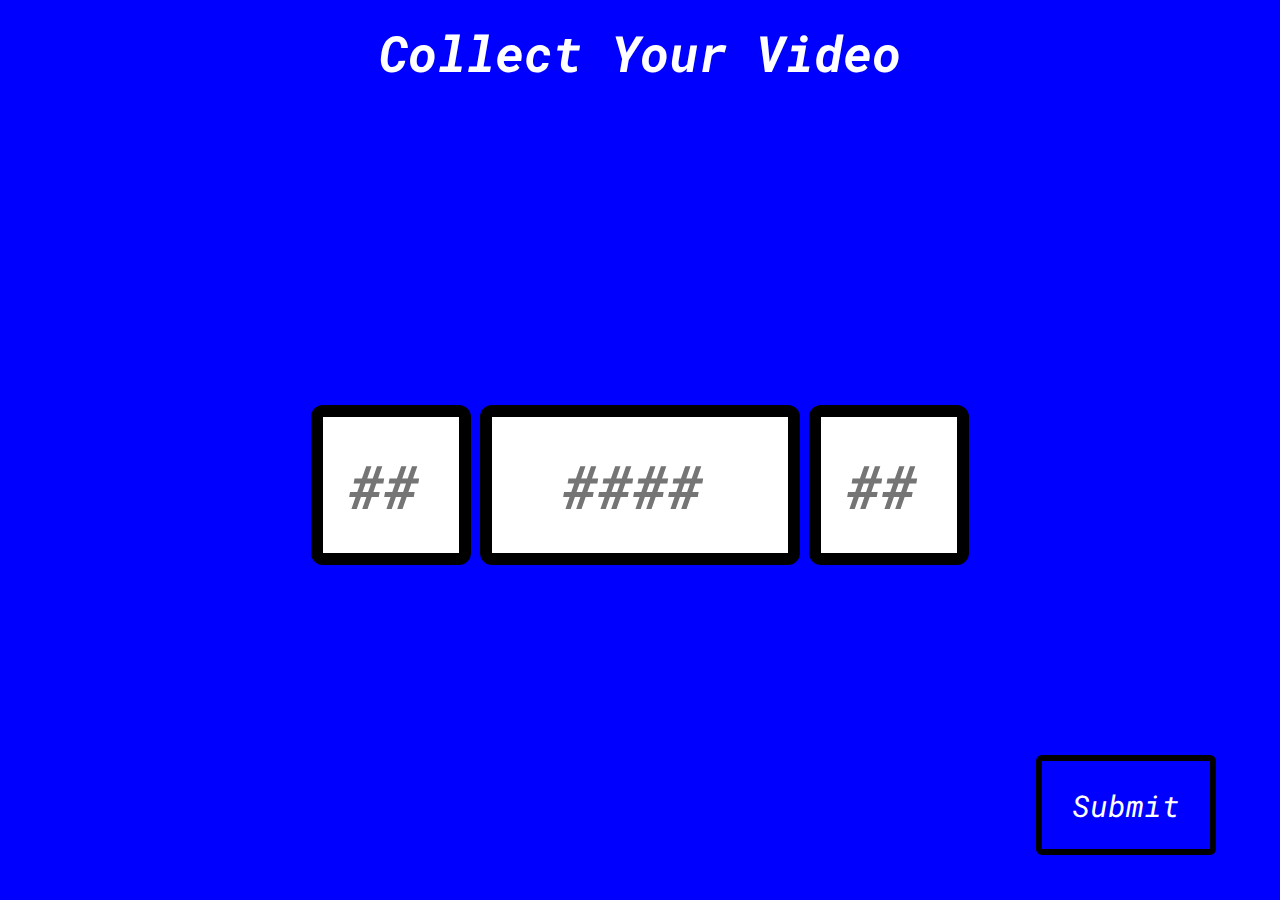
==== collect.html @ 57cb3e7e "add collect.html file, correct gallery, change css" ====
<!DOCTYPE html>
<html lang="en">

<head>

  <meta charset="utf-8">
  <meta name="viewport" content="width=device-width, initial-scale=1, shrink-to-fit=no">
  <meta name="description" content="">
  <meta name="author" content="">

  <title>UGly-Net: Gallery</title>

  <!-- Bootstrap core CSS -->
  <link href="vendor/bootstrap/css/bootstrap.min.css" rel="stylesheet">
  <link rel="stylesheet" href="https://www.w3schools.com/w3css/4/w3.css">

  <!-- Custom fonts for this template -->
  <link href="https://fonts.googleapis.com/css?family=Roboto+Mono&display=swap" rel="stylesheet">

  <!-- Custom styles for this template -->
  <link href="css/business-casual.css" rel="stylesheet">
</head>

<body class="collect-body">
  <!-- Page Content -->
  <div class="container title_div">

    <h1 class="title text-center mt-4 mb-0">Collect Your Video</h1>

<!--     <div class="thumbnails row text-center text-lg-left"> -->
  </div>

  <div class="container title_div">
    <form method="post" id="code-form">
      <div class="collect-div">
        <input type="number" class="collect-no collect-no-short" alt="" placeholder="##" name="code0" min="15" max="31">
        <input type="number" class="collect-no collect-no-long" alt="" placeholder="####" name="code1" min="0" max="9999">   
        <input type="number" class="collect-no collect-no-short" alt="" placeholder="##" name="code2" min="0" max="99"> 
      </div>       
    </form>
  </div>

  <button type="submit" class="custom-button next-btn-on" form="code-form" value="Submit"><i>Submit<i></button>

</body>

</html>
---- css/business-casual.css ----
/*!
 * Start Bootstrap - Business Casual v5.0.8 (https://startbootstrap.com/template-overviews/business-casual)
 * Copyright 2013-2019 Start Bootstrap
 * Licensed under MIT (https://github.com/BlackrockDigital/startbootstrap-business-casual/blob/master/LICENSE)
 */

body {
  font-family: 'Roboto Mono', monospace;
  background-color: white;
  background-attachment: fixed;
  background-position: center;
  background-size: cover;
}

h1,
h2,
h3,
h4,
h5,
h6 {
  font-family: 'Roboto Mono', monospace;
}

p {
  line-height: 1.5; /* 1.75;*/
}


.title_div {
  margin-top: 1.4em;
  text-align: center;
  font-style: italic;
  font-weight: bold;
  font-family: 'Roboto Mono', monospace;
}

.title {
  margin-top: 1em;
  font-size: 50px;
  font-weight: bold; 
  color: blue;
}

.subtitle {
  font-size: 20px;
  color: black;
}

.navbar {
  background-color: white;
  font-family: 'Roboto Mono', monospace;
}

.text-faded {
  color: rgba(255, 255, 255, 0.6);
}

.custom-button {
  -webkit-appearance: button;
  -moz-appearance: button;
  appearance: button;
  
  position:fixed;
  right: 5%;
  bottom: 5%;

  text-align: center;
  text-decoration: none;
  font-size: 30px;
  color: white;

  width: 180px;
  height: 100px;
  line-height: 88px;

  border: 0.2em solid #000;
  background-color: blue;  
  border-radius: 0.2em;
}

.custom-button:hover {
  text-decoration: none;
  background-color: yellow;
  color: blue;
}

.next-btn-off {
  display: none;
}

.next-btn-on {
  display: block;
}

.video-btn {
  font-size: 20px;
}

.ugly-val {
  display: none;
}

.qs_main {
  font-family: 'Noto Sans KR', sans-serif;
}

/* Info */
.info-div {
  position: relative;
  height: 400px;
  width: 80%;
  margin: 0 auto;
  color: black;
}

.info-text {
  width: 100%;
  transform: translate(-50%, -50%);
  position: absolute;
  top: 60%;
  left: 50%;
  padding-top: 30px;

  font-size: 40px;
  text-align: center;

  border: 0.2em solid #000; 
  border-radius: 0.5rem;  
}

.info-text span {
  color: blue;
  font-weight: bolder;  
  font-style: italic;
  font-size: 60px;
}

.picture-div {
  position: relative;
  height: 100px;
  width: 80%;
  margin: 0 auto;
  color: black;
}

.picture-text {
  width: 100%;
  transform: translate(-50%, -50%);
  position: absolute;
  top: 60%;
  left: 50%;
  padding-top: 30px;
  color: blue;

  font-size: 30px;
  text-align: center;
  font-weight: bold;
  font-style: italic; 
}

/* Gallery */
.thumbnails {
  margin-top: 2em;
}

.thumbnail
{
  position: relative;
  width: 100%;
  height: 300px;
  top: 0;
  left: 0;
  object-fit: cover;
  /*border: 0.2em solid #000;*/
}

.unet
{
  position: absolute;
  bottom: 20px;
  right: 0px;
  width: 60%;
  border: 0.05em solid #000; 
}

label {
/*    display: block;
    background: lightgrey;
    width: 100px;
    height: 100px;*/
}

.vid-radio {
  background-color: #000;
  border: solid #000;
  display: none;
}

.vid-radio:checked + div > video {
  background: blue;
  border: solid blue;
}

.vid-pane {
  position: absolute;
  left: 3%;
  width: 94%;
  height: 80%;
  border: 0.05em solid #000; 
  background-color: yellow;
  opacity: 0;
}

.img-thumbnail{
  background-color: #000;
  border: 0.2em solid #000;
}

/* modal */
.gallery-modal {
  background: rgba(0,0,255,0.9);
}

#modal-vid {
  border: 1em solid #000;
  width: 90%;
}

/* Help.html */
.help-div {
}

.help-video {
  width: 90%;
  border-radius: 0.2em;
  border: 0.4em solid #000;
}

/* Collect.html */
.collect-body {
  background-color: blue;
}

.collect-body h1 {
  color: white;
}

.collect-body button {
  color: white;
}

.collect-div {
  width: 100%;
  transform: translate(-50%, -50%);
  position: absolute;
  top: 50%;
  left: 50%;
  padding-top: 50px;
  color: blue;
}

.collect-no {
  background-color: white;
  height: 160px;
  font-size: 60px;
  border-radius: 0.2em;
  border: 0.2em solid #000;
  color: blue;
  text-align: center;
  margin-top: 20px;
}

.collect-no-short {
  width: 160px;
}

.collect-no-long {
  width: 320px;
}



/* Portfolio */
.balloon {
  border: 0.05em solid #000; 
  font-size: 0.9em;
}

.img-portfolio {
  /*border: 0.4em solid #000;  */
}

.examples {
  border-top: 0.25rem dashed black;  
}

.title-subsection {
  font-size: 2.2em;
}

/* business-casual.css */

.site-heading {
  margin-top: 5rem;
  margin-bottom: 5rem;
  text-transform: uppercase;
  line-height: 1;
  font-family: 'Roboto Mono', monospace;
}

.site-heading .site-heading-upper {
  display: block;
  font-size: 2rem;
  font-weight: 800;
}

.site-heading .site-heading-lower {
  font-size: 5rem;
  font-weight: 100;
  line-height: 4rem;
}

.page-section {
  margin-top: 5rem;
  margin-bottom: 5rem;
}

.section-heading {
  text-transform: uppercase;
}

.section-heading .section-heading-upper {
  display: block;
  font-size: 1rem;
  font-weight: 800;
}

.section-heading .section-heading-lower {
  display: block;
  font-size: 3rem;
  font-weight: 100;
}

.bg-faded {
  background-color: rgba(255, 255, 255, 1);
}

#mainNav {
  margin-bottom: 5em;
}

#mainNav .navbar-brand {
  color: blue;
}

#mainNav .navbar-nav .nav-item .nav-link {
  color: grey;
  font-weight: 800;
}

#mainNav .navbar-nav .nav-item.active .nav-link {
  color: blue;
}

@media (min-width: 992px) {
  #mainNav .navbar-nav .nav-item .nav-link {
    color: grey;
    font-size: 0.9rem;
  }
  #mainNav .navbar-nav .nav-item .nav-link:hover {
    color: black;
  }
  #mainNav .navbar-nav .nav-item.active .nav-link:hover {
    color: black;
  }
}

.btn-xl {
  font-weight: 700;
  font-size: 0.8rem;
  padding-top: 1.5rem;
  padding-bottom: 1.5rem;
  padding-left: 2rem;
  padding-right: 2rem;
}

.intro {
  position: relative;
}

@media (min-width: 992px) {
  .intro .intro-img {
    width: 75%;
    float: right;
  }
  .intro .intro-text {
    left: 0;
    width: 60%;
    margin-top: 3rem;
    position: absolute;
  }
  .intro .intro-text .intro-button {
    width: 100%;
    left: 0;
    position: absolute;
    bottom: -2rem;
  }
}

@media (min-width: 1200px) {
  .intro .intro-text {
    width: 45%;
  }
}

.cta {
  padding-top: 5rem;
  padding-bottom: 1rem;
  border-top: 0.25rem dashed black;
}

.cta .cta-inner {
  position: relative;
  padding: 3rem;
  margin: 0.5rem;
}

.cta .cta-inner:before {
  border-radius: 0.5rem;
  content: '';
  position: absolute;
  top: -0.5rem;
  bottom: -0.5rem;
  left: -0.5rem;
  right: -0.5rem;
  border: 0.25rem solid black;
}

@media (min-width: 992px) {
  .about-heading .about-heading-img {
    position: relative;
    z-index: 0;
  }
  .about-heading .about-heading-content {
    margin-top: -5rem;
    position: relative;
    z-index: 1;
  }
}

@media (min-width: 992px) {
  .product-item .product-item-title {
    position: relative;
    z-index: 1;
    margin-bottom: -3rem;
    color: white;
  }
  .product-item .product-item-img {
    position: relative;
    z-index: 0;
    max-width: 60vw;
  }
  .product-item .product-item-video {
    position: relative;
    z-index: 0;
    max-width: 60vw;
    margin: auto;
    text-align: center;
  }
  .product-item .product-item-description {
    position: relative;
    z-index: 1;
    margin-top: -3rem;
    max-width: 60vw;
    color: white;
  }
  .product-item .product-item-description-full {
    position: relative;
    z-index: 1;
    margin-top: -3rem;
    color: white;
  }
}

.list-hours {
  font-size: 0.9rem;
}

.list-hours .list-hours-item {
  border-bottom: 1px solid rgba(230, 167, 86, 0.5);
  padding-bottom: .25rem;
  margin-bottom: 1rem;
  font-style: italic;
}

.list-hours .list-hours-item.today {
  font-weight: bold;
  color: #e6a756;
}

@media (min-width: 992px) {
  .list-hours {
    width: 50%;
    font-size: 1.1rem;
  }
}

.address strong {
  font-size: 1.2rem;
}

.footer {
  border-top: 0.25rem dashed black;
}

.text-primary {
  color: #e6a756 !important;
}

.bg-primary {
  background-color: #e6a756 !important;
}

.btn {
  -webkit-box-shadow: 0px 3px 3px 0px rgba(33, 37, 41, 0.1);
  box-shadow: 0px 3px 3px 0px rgba(33, 37, 41, 0.1);
}

.btn-primary {
  background-color: #e6a756;
  border-color: #e6a756;
}

.btn-primary:hover, .btn-primary:focus, .btn-primary:active {
  background-color: #df902a;
  border-color: #df902a;
}

.font-weight-light {
  font-weight: 100 !important;
}
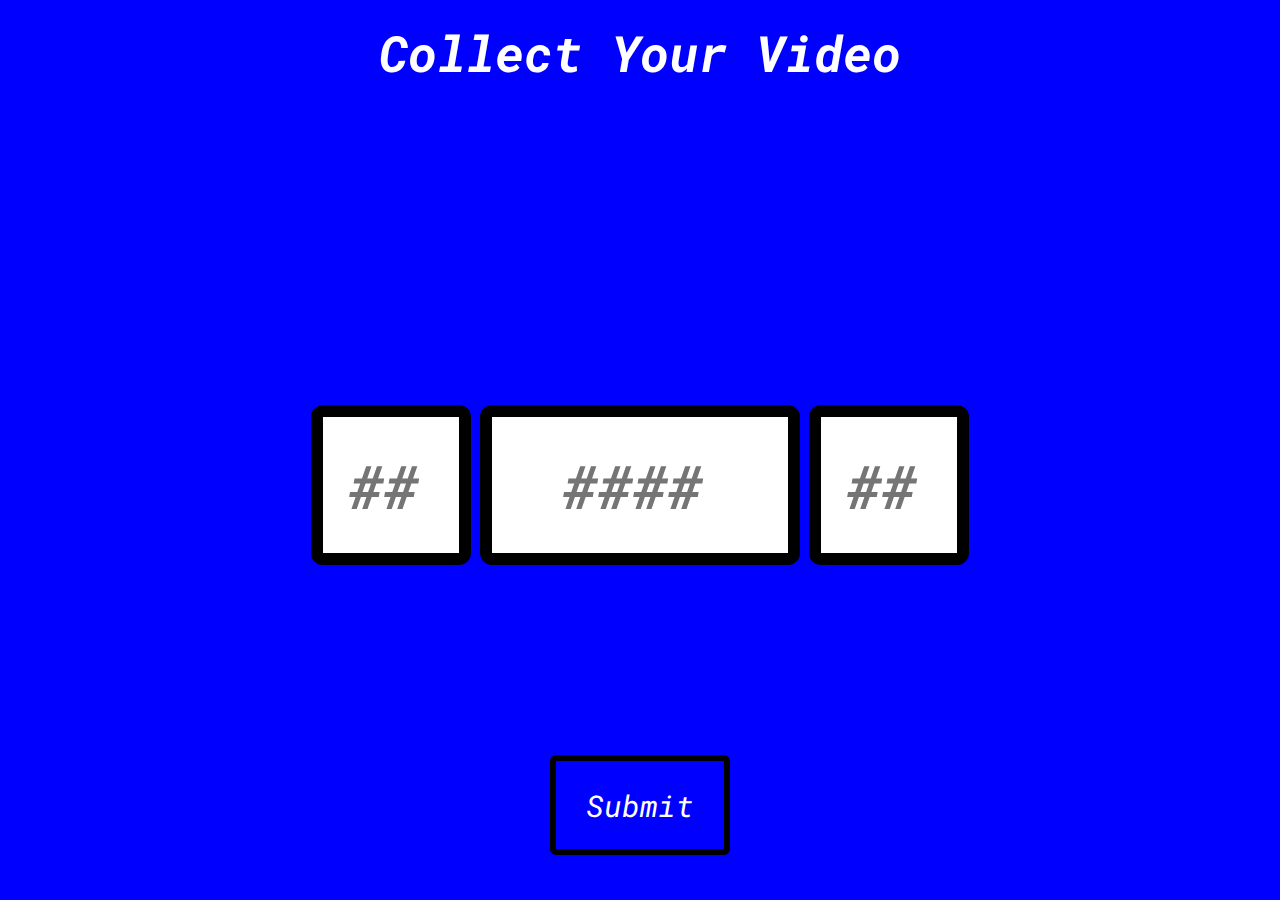
==== commit f99cea3d: "create custom.html and change miscellaneous styling in pages" ====
--- a/collect.html
+++ b/collect.html
@@ -8,7 +8,7 @@
   <meta name="description" content="">
   <meta name="author" content="">
 
-  <title>UGly-Net: Gallery</title>
+  <title>UGly-Net</title>
 
   <!-- Bootstrap core CSS -->
   <link href="vendor/bootstrap/css/bootstrap.min.css" rel="stylesheet">
@@ -31,16 +31,27 @@
   </div>
 
   <div class="container title_div">
-    <form method="post" id="code-form">
       <div class="collect-div">
-        <input type="number" class="collect-no collect-no-short" alt="" placeholder="##" name="code0" min="15" max="31">
-        <input type="number" class="collect-no collect-no-long" alt="" placeholder="####" name="code1" min="0" max="9999">   
-        <input type="number" class="collect-no collect-no-short" alt="" placeholder="##" name="code2" min="0" max="99"> 
-      </div>       
-    </form>
+        <input type="number" id='v1' class="collect-no collect-no-short" alt="" placeholder="##" name="code0" min="15" max="31">
+        <input type="number" id='v2' class="collect-no collect-no-long" alt="" placeholder="####" name="code1" min="0" max="9999">   
+        <input type="number" id='v3' class="collect-no collect-no-short" alt="" placeholder="##" name="code2" min="0" max="99"> 
+      </div>
   </div>
 
-  <button type="submit" class="custom-button next-btn-on" form="code-form" value="Submit"><i>Submit<i></button>
+  <div class="button-div">
+    <button type="button" class="centered-button next-btn-on" onclick="buttonOnClick()" ><i>Submit</i></button>
+  </div>
+
+    <script src="./libraries/jquery-3.4.1.slim.min.js"></script>
+<script>
+  function buttonOnClick(){
+    var value1 = $('#v1').val();
+    var value2 = $('#v2').val();
+    var value3 = $('#v3').val();
+    location.href="custom.php?id="+value1+'-'+value2+'-'+value3;
+  }
+</script>
+
 
 </body>
 
--- a/css/business-casual.css
+++ b/css/business-casual.css
@@ -79,6 +79,40 @@
 }
 
 .custom-button:hover {
+  text-decoration: none;
+  background-color: yellow;
+  color: blue;
+}
+
+.button-div {
+  position:fixed;
+  width: 100%;
+  bottom: 5%;
+}
+
+.centered-button {
+  -webkit-appearance: button;
+  -moz-appearance: button;
+  appearance: button;
+  
+  margin: auto;
+  bottom: 5%;
+
+  text-align: center;
+  text-decoration: none;
+  font-size: 30px;
+  color: white;
+
+  width: 180px;
+  height: 100px;
+  line-height: 88px;
+
+  border: 0.2em solid #000;
+  background-color: blue;  
+  border-radius: 0.2em;
+}
+
+.centered-button:hover {
   text-decoration: none;
   background-color: yellow;
   color: blue;
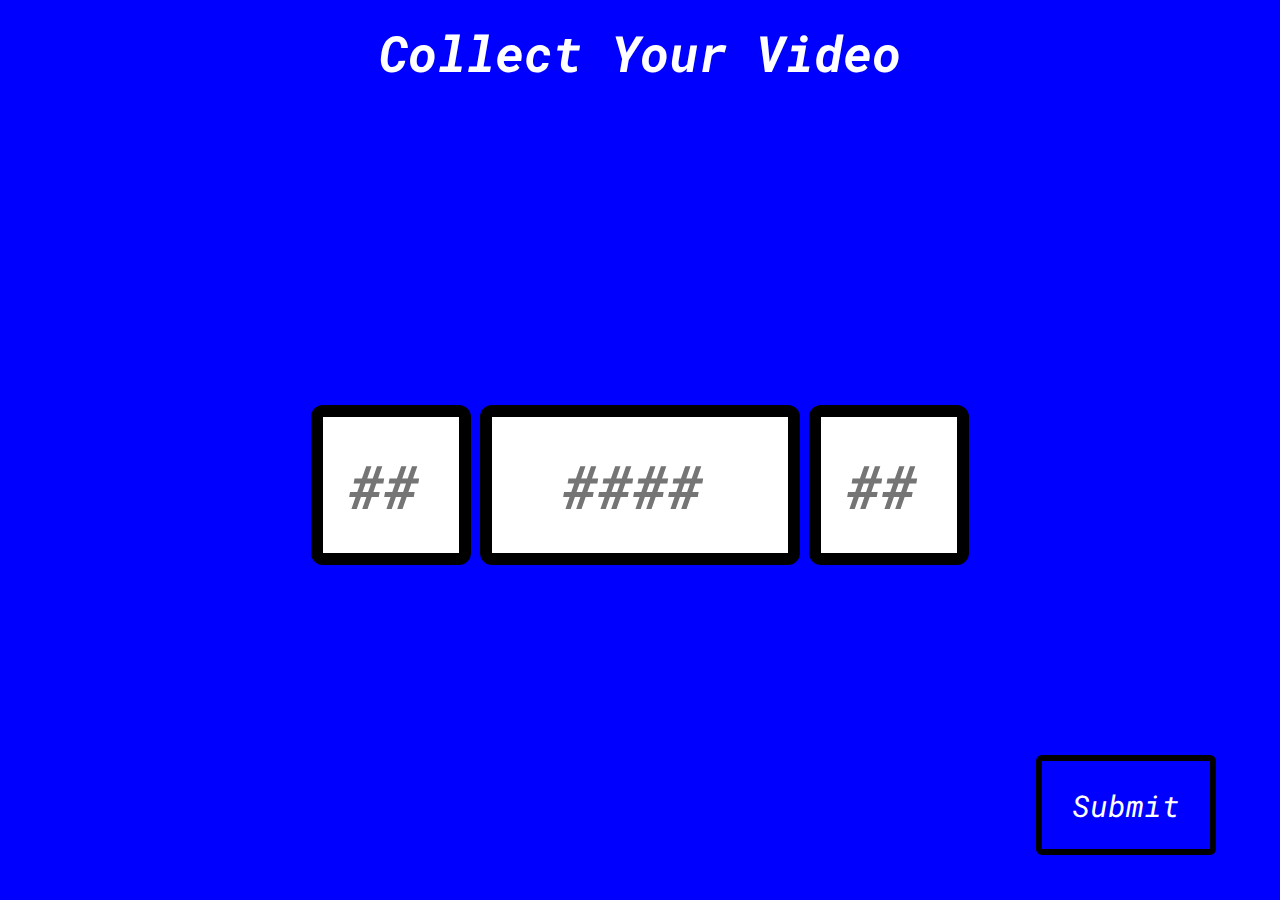
==== commit 28d7082a: "merged" ====
--- a/collect.html
+++ b/collect.html
@@ -8,7 +8,7 @@
   <meta name="description" content="">
   <meta name="author" content="">
 
-  <title>UGly-Net</title>
+  <title>UGly-Net: Gallery</title>
 
   <!-- Bootstrap core CSS -->
   <link href="vendor/bootstrap/css/bootstrap.min.css" rel="stylesheet">
@@ -38,9 +38,7 @@
       </div>
   </div>
 
-  <div class="button-div">
-    <button type="button" class="centered-button next-btn-on" onclick="buttonOnClick()" ><i>Submit</i></button>
-  </div>
+  <button type="button" class="custom-button next-btn-on" onclick="buttonOnClick()" ><i>Submit<i></button>
 
     <script src="./libraries/jquery-3.4.1.slim.min.js"></script>
 <script>
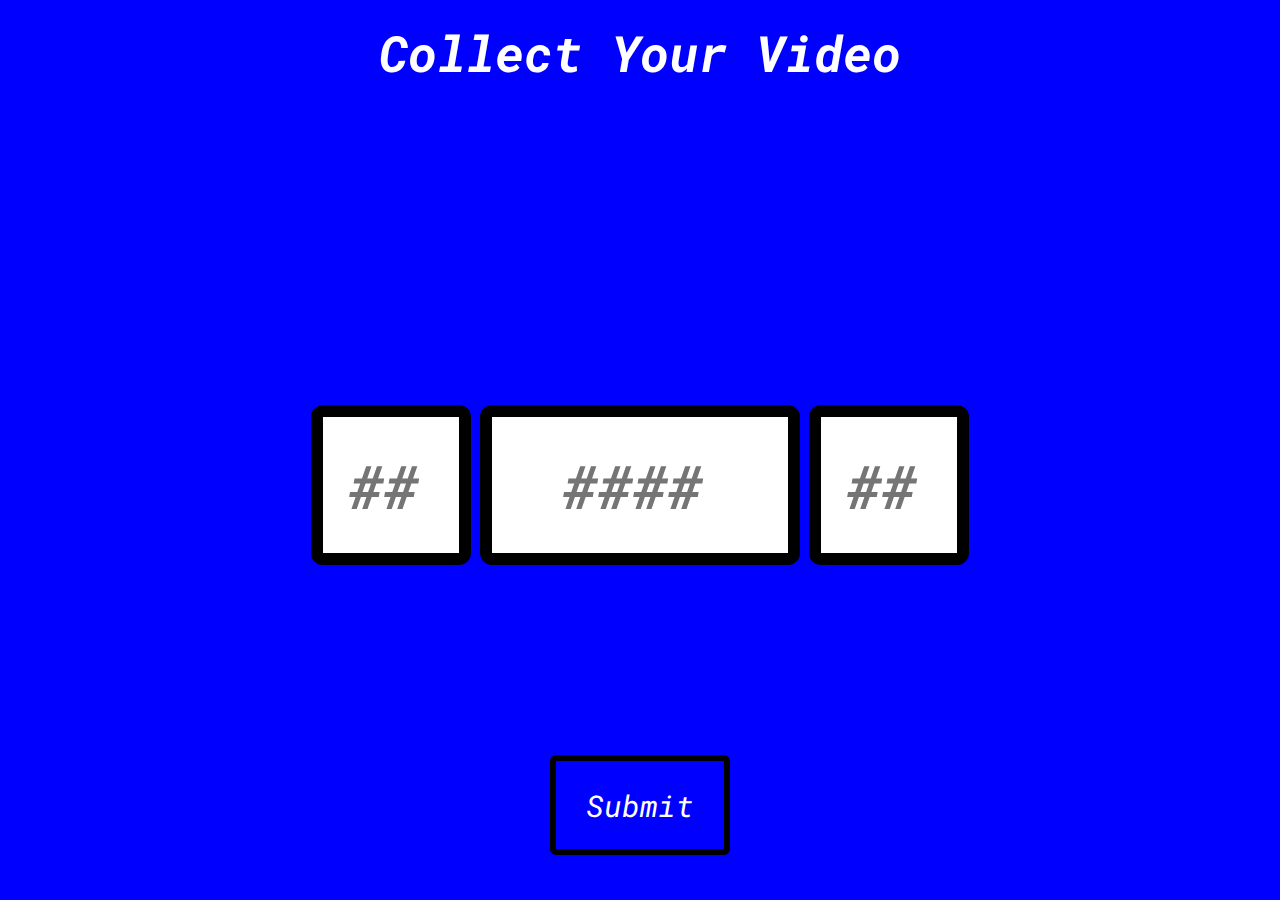
==== commit 922db5c6: "before merge" ====
--- a/collect.html
+++ b/collect.html
@@ -8,7 +8,7 @@
   <meta name="description" content="">
   <meta name="author" content="">
 
-  <title>UGly-Net: Gallery</title>
+  <title>UGly-Net</title>
 
   <!-- Bootstrap core CSS -->
   <link href="vendor/bootstrap/css/bootstrap.min.css" rel="stylesheet">
@@ -38,7 +38,9 @@
       </div>
   </div>
 
-  <button type="button" class="custom-button next-btn-on" onclick="buttonOnClick()" ><i>Submit<i></button>
+  <div class="button-div">
+    <button type="button" class="centered-button next-btn-on" onclick="buttonOnClick()" ><i>Submit</i></button>
+  </div>
 
     <script src="./libraries/jquery-3.4.1.slim.min.js"></script>
 <script>
